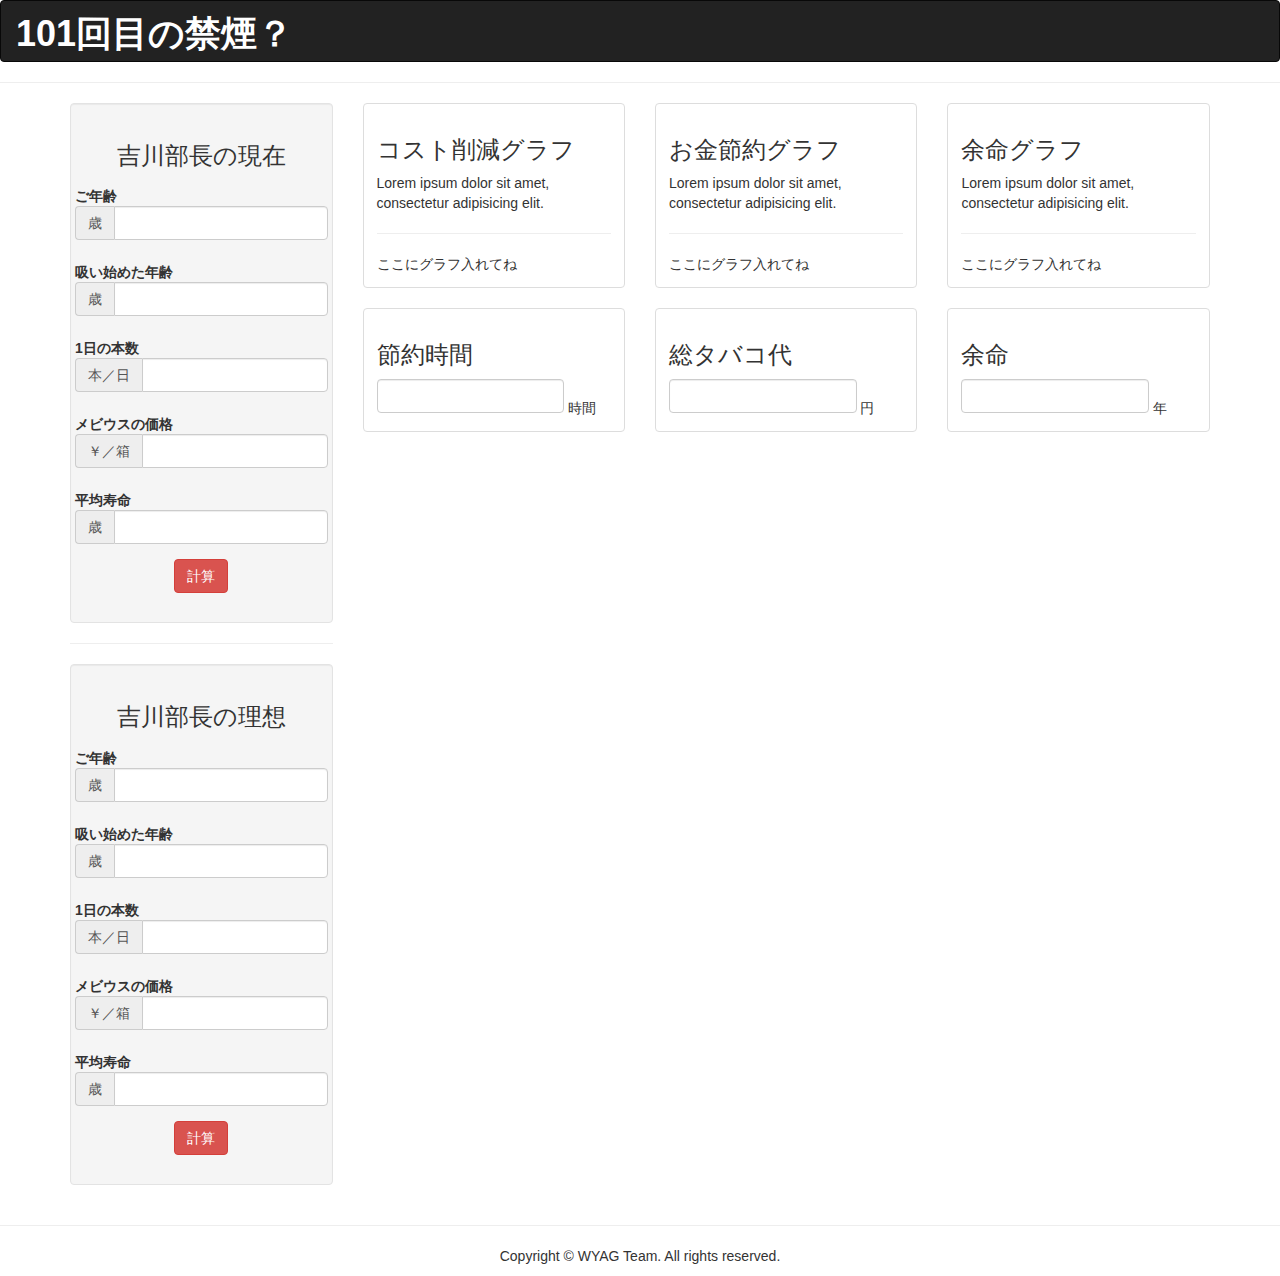
==== html/index.html @ 987441d5 "山口分追加" ====
<!DOCTYPE html>
<html lang="ja">
<head>
<meta charset="utf-8">
<meta http-equiv="X-UA-Compatible" content="IE=edge">
<meta name="viewport" content="width=device-width, initial-scale=1">
<!-- The above 3 meta tags *must* come first in the head; any other head content must come *after* these tags -->
<title>Bootstrap Real Estate Website Template</title>

<!-- Bootstrap -->
<link rel="stylesheet" href="css/bootstrap.css">
<link rel="stylesheet" href="css/custom.css">

<!-- HTML5 shim and Respond.js for IE8 support of HTML5 elements and media queries -->
<!-- WARNING: Respond.js doesn't work if you view the page via file:// -->
<!--[if lt IE 9]>
      <script src="https://oss.maxcdn.com/html5shiv/3.7.2/html5shiv.min.js"></script>
      <script src="https://oss.maxcdn.com/respond/1.4.2/respond.min.js"></script>
    <![endif]-->
</head>
<body>
<nav class="navbar navbar-inverse">
  <div class="container-fluid"> 
    <div class="navbar-header">
      <p class="navbar-brand">101回目の禁煙？</p> </div>
  </div>
</nav>
  
<hr>

      <!-- ここから左側 -->

<div class="container">
  <div class="row">
  
    <div class="col-lg-3 col-md-6 col-md-offset-3 col-lg-offset-0">
          <div class="well">
            <h3 class="text-center">吉川部長の現在</h3>
            <form class="form-horizontal">
              <div class="form-group">
                <label for="location1" class="control-label">ご年齢</label>
                <div class="input-group">
                  <div class="input-group-addon">歳</div>
                  <input type="text" class="form-control" id="pricefrom">
                </div>
              </div>
              <div class="form-group">
                <label for="type1" class="control-label">吸い始めた年齢</label>
                <div class="input-group">
                  <div class="input-group-addon">歳</div>
                  <input type="text" class="form-control" id="pricefrom">
                </div>
              </div>
              <div class="form-group">
                <label for="type1" class="control-label">1日の本数</label>
                <div class="input-group">
                  <div class="input-group-addon">本／日</div>
                  <input type="text" class="form-control" id="pricefrom">
                </div>
              </div>
              <div class="form-group">
                <label for="pricefrom" class="control-label">メビウスの価格</label>
                <div class="input-group">
                  <div class="input-group-addon">￥／箱</div>
                  <input type="text" class="form-control" id="pricefrom">
                </div>
              </div>
              <div class="form-group">
                <label for="priceto" class="control-label">平均寿命</label>
                <div class="input-group">
                  <div class="input-group-addon">歳</div>
                  <input type="text" class="form-control" id="priceto">
                </div>
              </div>
              <p class="text-center"><a href="#" class="btn btn-danger" role="button">計算</a></p>
            </form>
          </div>
          <hr>
          <div class="well">
            <h3 class="text-center">吉川部長の理想</h3>
            <form class="form-horizontal">
              <div class="form-group">
                <label for="location1" class="control-label">ご年齢</label>
                <div class="input-group">
                  <div class="input-group-addon">歳</div>
                  <input type="text" class="form-control" id="pricefrom">
                </div>
              </div>
              <div class="form-group">
                <label for="type1" class="control-label">吸い始めた年齢</label>
                <div class="input-group">
                  <div class="input-group-addon">歳</div>
                  <input type="text" class="form-control" id="pricefrom">
                </div>
              </div>
              <div class="form-group">
                <label for="type1" class="control-label">1日の本数</label>
                <div class="input-group">
                  <div class="input-group-addon">本／日</div>
                  <input type="text" class="form-control" id="pricefrom">
                </div>
              </div>
              <div class="form-group">
                <label for="pricefrom" class="control-label">メビウスの価格</label>
                <div class="input-group">
                  <div class="input-group-addon">￥／箱</div>
                  <input type="text" class="form-control" id="pricefrom">
                </div>
              </div>
              <div class="form-group">
                <label for="priceto" class="control-label">平均寿命</label>
                <div class="input-group">
                  <div class="input-group-addon">歳</div>
                  <input type="text" class="form-control" id="priceto">
                </div>
              </div>
              <p class="text-center"><a href="#" class="btn btn-danger" role="button">計算</a></p>
            </form>
          </div>
          
        </div><!--/.col-lg-3 col-md-6 col-md-offset-3 col-lg-offset-0-->
    
      <!-- ここから右側 -->
      
        <div class="col-lg-9 col-md-12">
          <div class="row">
            <div class="col-lg-4 col-md-4 col-sm-6 col-xs-6">
              <div class="thumbnail">
                <div class="caption">
                  <h3>コスト削減グラフ</h3>
                  <p>Lorem ipsum dolor sit amet, consectetur adipisicing elit.</p>
                  <hr>
                  <div>
                  ここにグラフ入れてね
                  </div>
                </div>
              </div>
            </div>
            <div class="col-lg-4 col-md-4 col-sm-6 col-xs-6">
              <div class="thumbnail">
                <div class="caption">
                  <h3>お金節約グラフ</h3>
                  <p>Lorem ipsum dolor sit amet, consectetur adipisicing elit.</p>
                  <hr>
                  <div>
                  ここにグラフ入れてね
                  </div>
                </div>
              </div>
            </div>
            <div class="col-lg-4 col-md-4 col-sm-6 hidden-sm hidden-xs">
              <div class="thumbnail">
                <div class="caption">
                  <h3>余命グラフ</h3>
                  <p>Lorem ipsum dolor sit amet, consectetur adipisicing elit.</p>
                  <hr>
                  <div>
                  ここにグラフ入れてね
                  </div>
                </div>
              </div>
            </div>
          </div>
          
          <div class="row">
            <div class="col-lg-4 col-md-4 col-sm-6 col-xs-6">
              <div class="thumbnail">
                <div class="caption">
                  <h3>節約時間</h3>
                  <div class="result-control"><!--ここに結果を表示--></div> <div style="display:inline-block;">時間</div>
                </div>
              </div>
            </div>
            <div class="col-lg-4 col-md-4 col-sm-6 col-xs-6">
              <div class="thumbnail">
                <div class="caption">
                  <h3>総タバコ代</h3>
                  <div class="result-control"><!--ここに結果を表示--></div> <div style="display:inline-block;">円</div>
                </div>
              </div>
            </div>
            <div class="col-lg-4 col-md-4 col-sm-6 hidden-sm hidden-xs">
              <div class="thumbnail">
                <div class="caption">
                  <h3>余命</h3>
                  <div class="result-control"><!--ここに結果を表示--></div> <div style="display:inline-block;">年</div>
                </div>
              </div>
            </div>
          </div>
          
        </div><!--/.col-lg-9 col-md-12-->
    
    
  </div><!--/.row-->
</div><!--/.container-->
<hr>

  <!--<div class="container">
    <div class="row">
      <div class="col-xs-12 col-sm-12 col-md-12 col-lg-12 hidden-xs">
        <div id="carousel-299058" class="carousel slide">
          <ol class="carousel-indicators">
            <li data-target="#carousel-299058" data-slide-to="0" class=""> </li>
            <li data-target="#carousel-299058" data-slide-to="1" class="active"> </li>
            <li data-target="#carousel-299058" data-slide-to="2" class=""> </li>
          </ol>
          <div class="carousel-inner">
            <div class="item"> <img class="img-responsive" src="img/1920x500.gif" alt="thumb">
              <div class="carousel-caption"> Carousel caption. Here goes slide description. Lorem ipsum dolor set amet. </div>
            </div>
            <div class="item active"> <img class="img-responsive" src="img/1920x500.gif" alt="thumb">
              <div class="carousel-caption"> Carousel caption 2. Here goes slide description. Lorem ipsum dolor set amet. </div>
            </div>
            <div class="item"> <img class="img-responsive" src="img/1920x500.gif" alt="thumb">
              <div class="carousel-caption"> Carousel caption 3. Here goes slide description. Lorem ipsum dolor set amet. </div>
            </div>
          </div>
          <a class="left carousel-control" href="#carousel-299058" data-slide="prev"><span class="icon-prev"></span></a> <a class="right carousel-control" href="#carousel-299058" data-slide="next"><span class="icon-next"></span></a></div>
      </div>
    </div>
    <hr>
  </div>--><!--/.container-->


    <footer class="text-center">
      <div class="container">
        <div class="row">
          <div class="col-xs-12">
            <p>Copyright © WYAG Team. All rights reserved.</p>
          </div>
        </div>
      </div>
    </footer>
<!-- jQuery (necessary for Bootstrap's JavaScript plugins) --> 
<script src="js/jquery-1.11.2.min.js"></script> 
<!-- Include all compiled plugins (below), or include individual files as needed --> 
<script src="js/bootstrap.min.js"></script>
</body>
</html>
---- html/css/custom.css ----
@charset "utf-8";
/* CSS Document */

.result-control {
  display: inline-block;
  width: 80%;
  height: 34px;
  padding: 6px 12px;
  font-size: 14px;
  line-height: 1.42857143;
  color: #555;
  background-color: #fff;
  background-image: none;
  border: 1px solid #ccc;
  border-radius: 4px;
  -webkit-box-shadow: inset 0 1px 1px rgba(0, 0, 0, .075);
          box-shadow: inset 0 1px 1px rgba(0, 0, 0, .075);
  -webkit-transition: border-color ease-in-out .15s, -webkit-box-shadow ease-in-out .15s;
       -o-transition: border-color ease-in-out .15s, box-shadow ease-in-out .15s;
          transition: border-color ease-in-out .15s, box-shadow ease-in-out .15s;
}

.navbar-brand {
	font-size:36px;
	font-weight:bold;
	color:#fff !important;
	line-height:1;
}
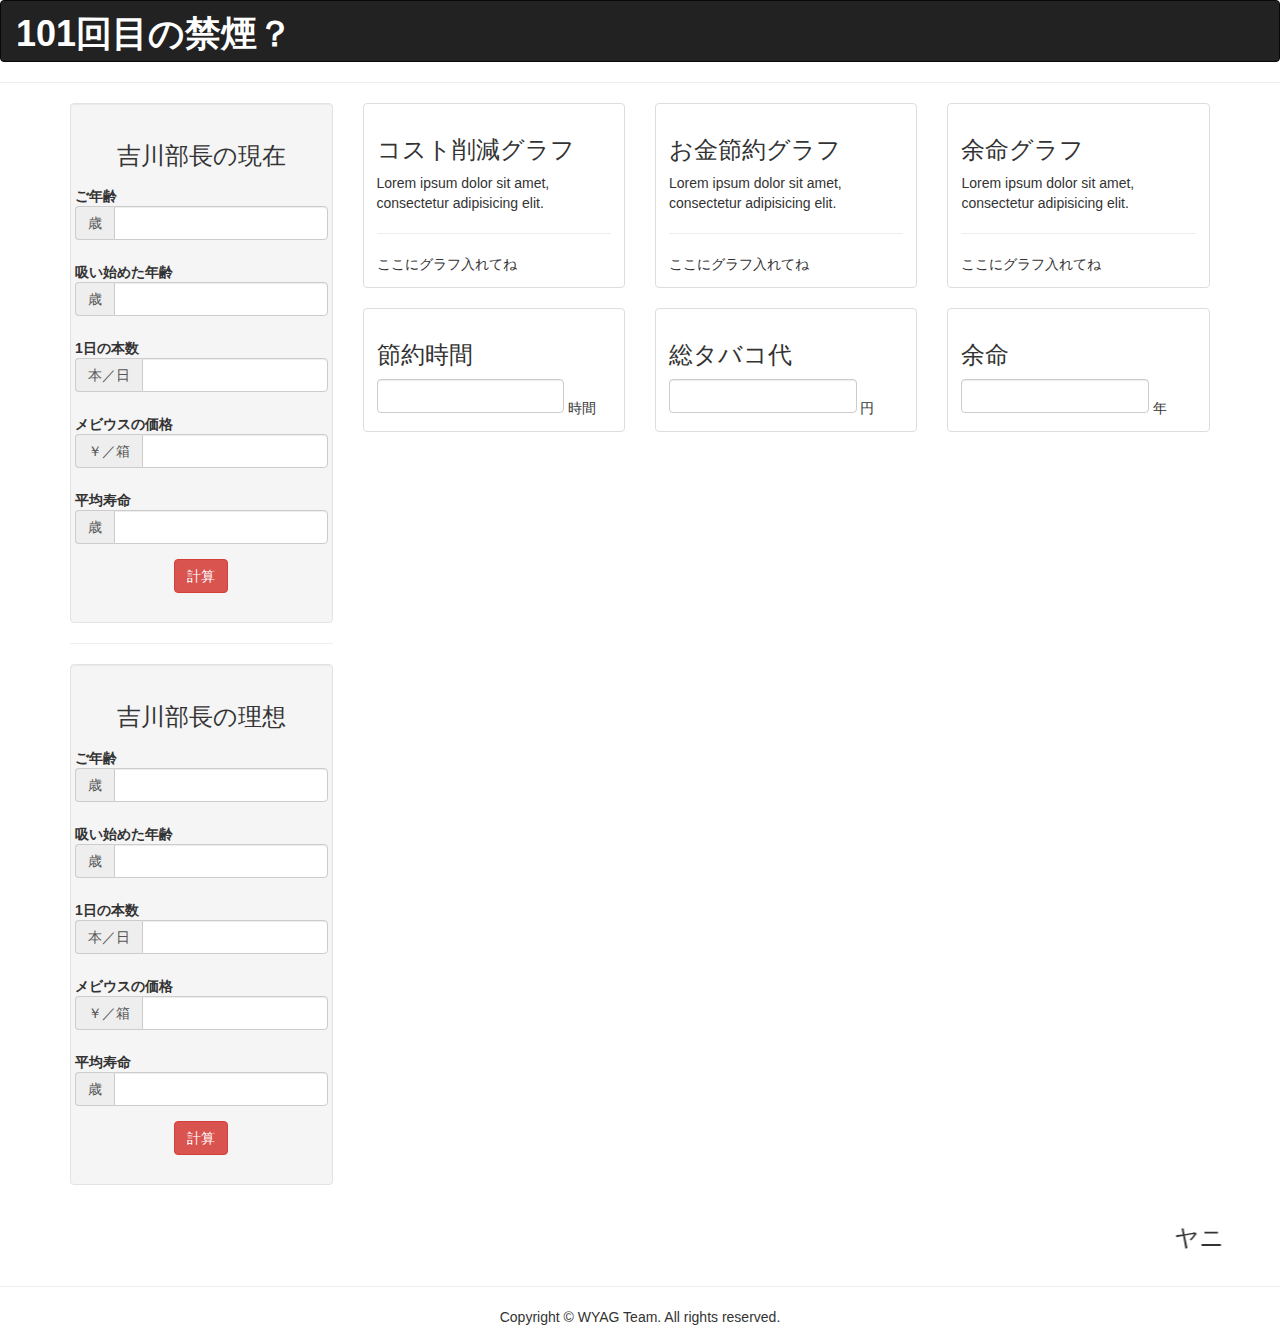
==== commit f82d951f: "ページの下に悪口を付け足しました" ====
--- a/html/index.html
+++ b/html/index.html
@@ -191,6 +191,18 @@
           
         </div><!--/.col-lg-9 col-md-12-->
     
+	<marquee direction="left"><h3>ヤニカスは口臭えんだよ
+	　　　　　黄ばんだ歯見せんな気持ち悪ぃ
+	　　　　　喫煙者の民度の低さは異常 
+	　　　　　喫煙者は体臭がきつい
+	　　　　　早く1箱1000円超えないかなー
+	　　　　　喫煙者の赤ちゃんは気の毒
+	　　　　　全身や持ち物からタバコの臭いがして吐きそうになる
+	　　　　　とにかく匂いがキツい
+	　　　　　タバコを吸う人はマザコンか甘えん坊
+	　　　　　大抵かっこつけでしょ。吸ってる姿みっともないけど(笑)
+	　　　　　喫煙は自由だし、ご希望通り死に急いで下さい♡って感じ</h3></marquee>
+
     
   </div><!--/.row-->
 </div><!--/.container-->
@@ -222,7 +234,6 @@
     <hr>
   </div>--><!--/.container-->
 
-
     <footer class="text-center">
       <div class="container">
         <div class="row">
@@ -236,5 +247,6 @@
 <script src="js/jquery-1.11.2.min.js"></script> 
 <!-- Include all compiled plugins (below), or include individual files as needed --> 
 <script src="js/bootstrap.min.js"></script>
+
 </body>
 </html>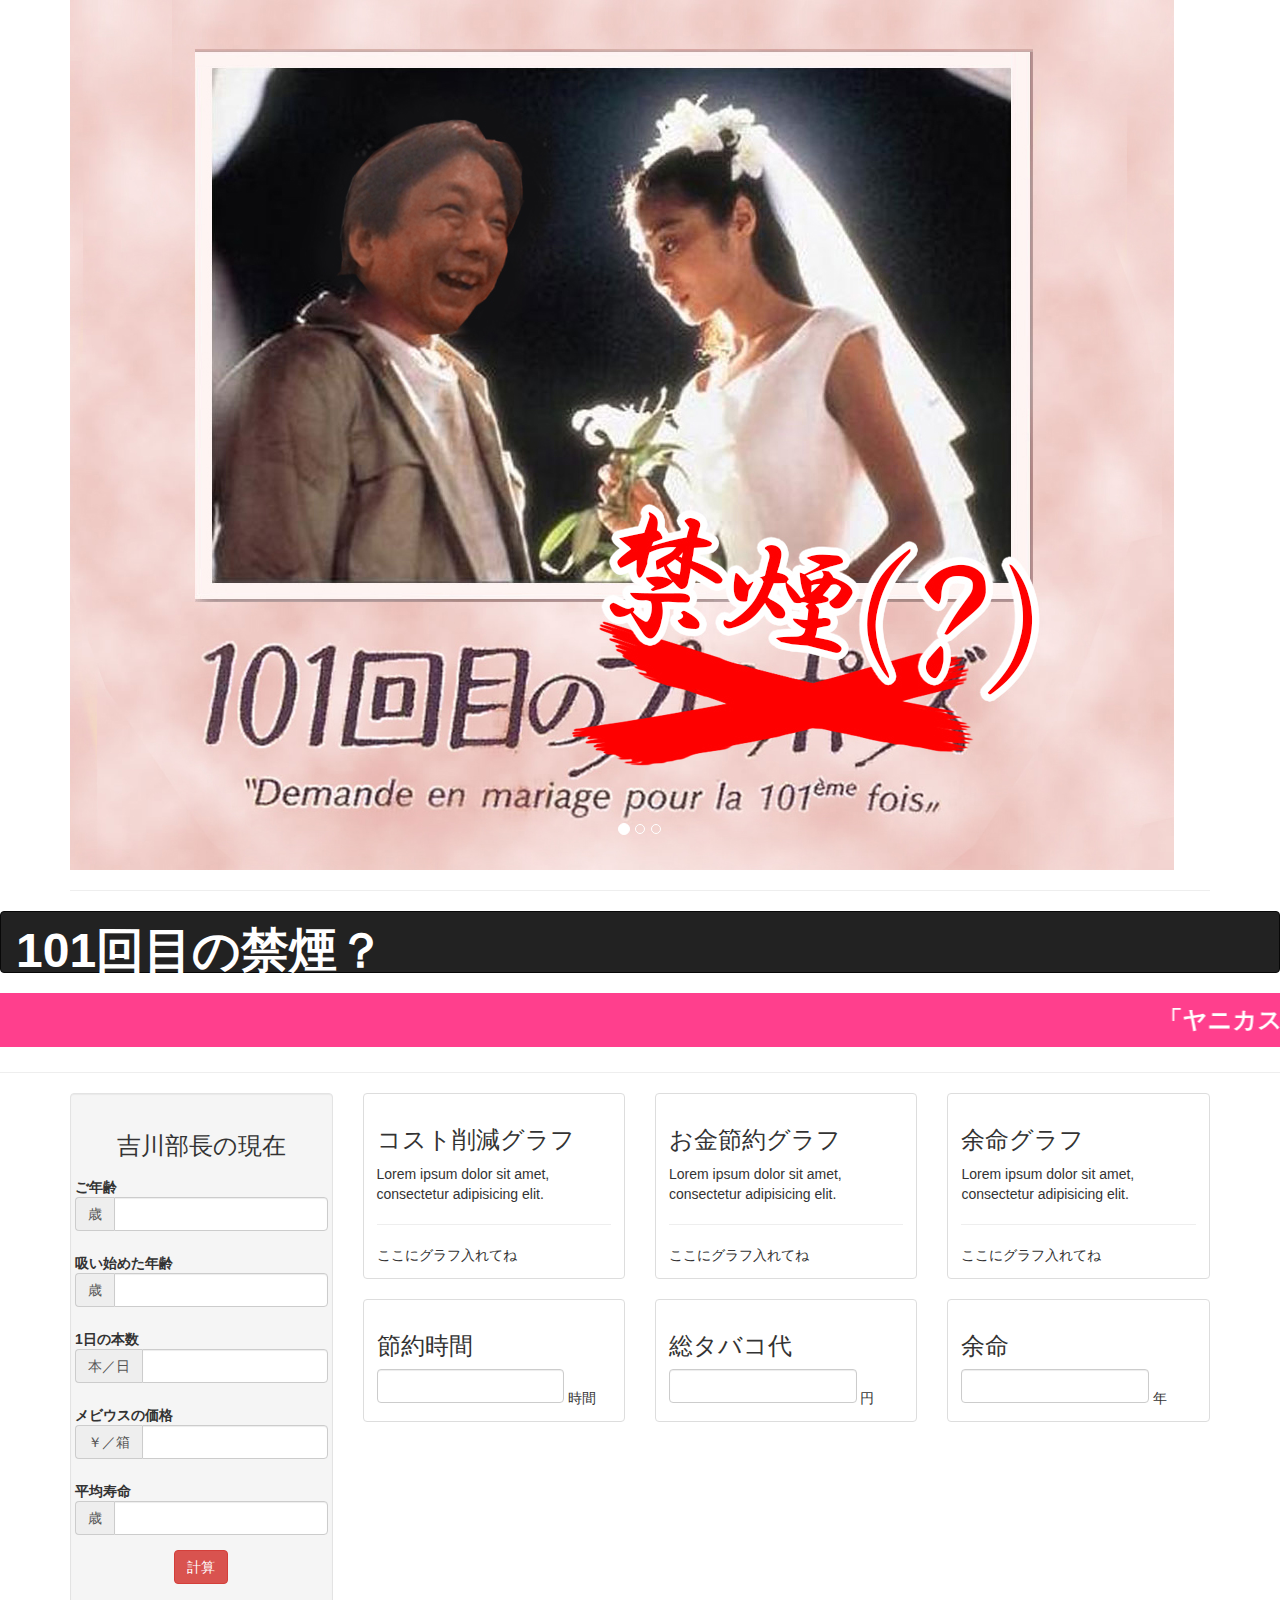
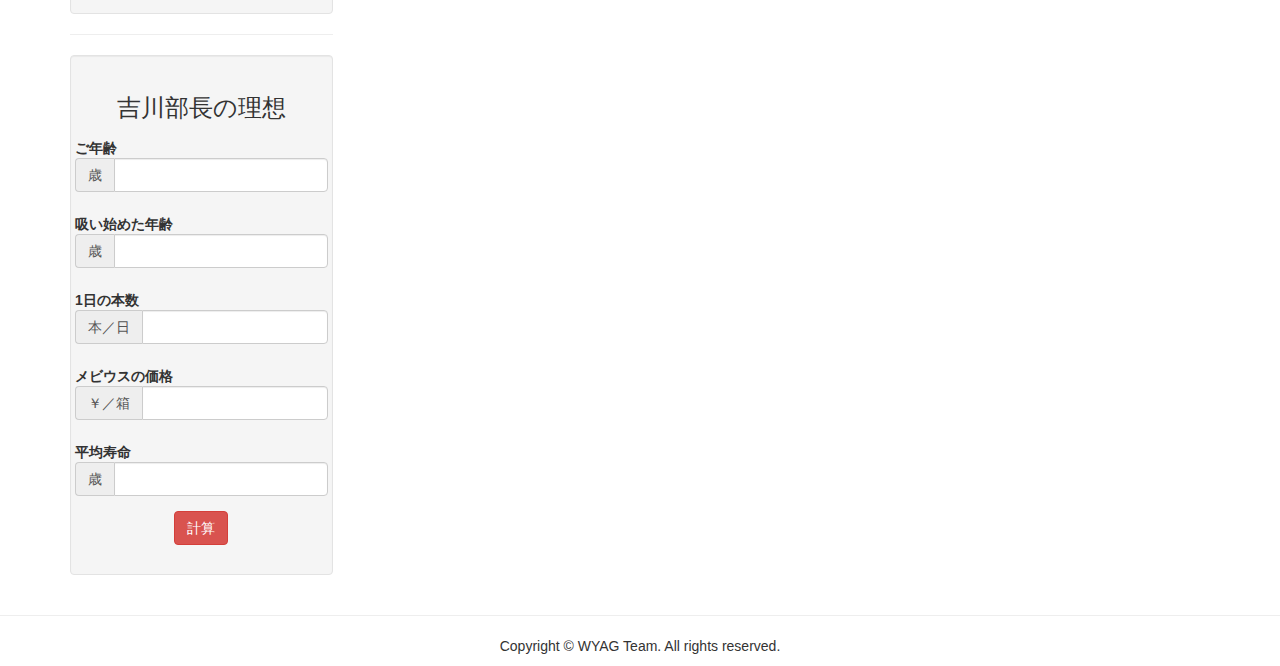
==== commit f3a069da: "山口コミット" ====
--- a/html/index.html
+++ b/html/index.html
@@ -10,7 +10,6 @@
 <!-- Bootstrap -->
 <link rel="stylesheet" href="css/bootstrap.css">
 <link rel="stylesheet" href="css/custom.css">
-
 <!-- HTML5 shim and Respond.js for IE8 support of HTML5 elements and media queries -->
 <!-- WARNING: Respond.js doesn't work if you view the page via file:// -->
 <!--[if lt IE 9]>
@@ -19,14 +18,55 @@
     <![endif]-->
 </head>
 <body>
-<nav class="navbar navbar-inverse">
-  <div class="container-fluid"> 
+
+  <div class="container">
+    <div class="row">
+      <div class="col-xs-12 col-sm-12 col-md-12 col-lg-12">
+        <div id="carousel-299058" class="carousel slide">
+          <ol class="carousel-indicators">
+            <li data-target="#carousel-299058" data-slide-to="0" class="active"> </li>
+            <li data-target="#carousel-299058" data-slide-to="1" class=""> </li>
+            <li data-target="#carousel-299058" data-slide-to="2" class=""> </li>
+          </ol>
+          <a href="#next"><div class="carousel-inner">
+            <div class="item"> <img class="img-responsive" src="img/101_brython.jpg" alt="">
+              <div class="carousel-caption">  </div>
+            </div>
+            <div class="item active"> <img class="img-responsive" src="img/101_brython.jpg" alt="thumb">
+              <div class="carousel-caption"> </div>
+            </div>
+            <div class="item"> <img class="img-responsive" src="img/101_brython.jpg" alt="thumb">
+              <div class="carousel-caption"> </div>
+            </div>
+          </div></a>
+          <!--<a class="left carousel-control" href="#carousel-299058" data-slide="prev"><span class="icon-prev"></span></a> <a class="right carousel-control" href="#carousel-299058" data-slide="next"><span class="icon-next"></span></a>--></div>
+      </div>
+    </div>
+    <hr>
+  </div><!--/.container-->
+
+<nav class="navbar navbar-inverse" id="next">
+  <div class="container-fluid" style="text-align:center;"> 
     <div class="navbar-header">
       <p class="navbar-brand">101回目の禁煙？</p> </div>
   </div>
 </nav>
+
+	<marquee direction="left" style="font-weight:bold; font-size:24px; background:#FF3F8D; color:#FFF; padding:10px 0;" scrollamount="18">
+　　「ヤニカスは口臭えんだよ（20代 サービス業）」
+　　「黄ばんだ歯見せんな気持ち悪ぃ（20代 OL）」
+　　「喫煙者の民度の低さは異常（20代 学生）」
+　　「喫煙者は体臭がきつい（30代 看護師）」
+　　「早く1箱1000円超えないかなー（20代 OL）」
+　　「喫煙者の赤ちゃんは気の毒（20代 販売職）」
+　　「全身や持ち物からタバコの臭いがして吐きそうになる（10代 フリーター）」
+　　「とにかく匂いがキツい（30代 事務職）」
+　　「タバコを吸う人はマザコンか甘えん坊（20代 技術職）」
+　　「大抵かっこつけでしょ。吸ってる姿みっともないけど(笑)（30代 主婦）」
+　　「喫煙は自由だし、ご希望通り死に急いで下さい♡って感じ（10代 学生）」</marquee>
   
 <hr>
+
 
       <!-- ここから左側 -->
 
@@ -191,48 +231,12 @@
           
         </div><!--/.col-lg-9 col-md-12-->
     
-	<marquee direction="left"><h3>ヤニカスは口臭えんだよ
-	　　　　　黄ばんだ歯見せんな気持ち悪ぃ
-	　　　　　喫煙者の民度の低さは異常 
-	　　　　　喫煙者は体臭がきつい
-	　　　　　早く1箱1000円超えないかなー
-	　　　　　喫煙者の赤ちゃんは気の毒
-	　　　　　全身や持ち物からタバコの臭いがして吐きそうになる
-	　　　　　とにかく匂いがキツい
-	　　　　　タバコを吸う人はマザコンか甘えん坊
-	　　　　　大抵かっこつけでしょ。吸ってる姿みっともないけど(笑)
-	　　　　　喫煙は自由だし、ご希望通り死に急いで下さい♡って感じ</h3></marquee>
 
     
   </div><!--/.row-->
 </div><!--/.container-->
 <hr>
 
-  <!--<div class="container">
-    <div class="row">
-      <div class="col-xs-12 col-sm-12 col-md-12 col-lg-12 hidden-xs">
-        <div id="carousel-299058" class="carousel slide">
-          <ol class="carousel-indicators">
-            <li data-target="#carousel-299058" data-slide-to="0" class=""> </li>
-            <li data-target="#carousel-299058" data-slide-to="1" class="active"> </li>
-            <li data-target="#carousel-299058" data-slide-to="2" class=""> </li>
-          </ol>
-          <div class="carousel-inner">
-            <div class="item"> <img class="img-responsive" src="img/1920x500.gif" alt="thumb">
-              <div class="carousel-caption"> Carousel caption. Here goes slide description. Lorem ipsum dolor set amet. </div>
-            </div>
-            <div class="item active"> <img class="img-responsive" src="img/1920x500.gif" alt="thumb">
-              <div class="carousel-caption"> Carousel caption 2. Here goes slide description. Lorem ipsum dolor set amet. </div>
-            </div>
-            <div class="item"> <img class="img-responsive" src="img/1920x500.gif" alt="thumb">
-              <div class="carousel-caption"> Carousel caption 3. Here goes slide description. Lorem ipsum dolor set amet. </div>
-            </div>
-          </div>
-          <a class="left carousel-control" href="#carousel-299058" data-slide="prev"><span class="icon-prev"></span></a> <a class="right carousel-control" href="#carousel-299058" data-slide="next"><span class="icon-next"></span></a></div>
-      </div>
-    </div>
-    <hr>
-  </div>--><!--/.container-->
 
     <footer class="text-center">
       <div class="container">
@@ -247,6 +251,24 @@
 <script src="js/jquery-1.11.2.min.js"></script> 
 <!-- Include all compiled plugins (below), or include individual files as needed --> 
 <script src="js/bootstrap.min.js"></script>
-
+<script>
+$(function(){
+	$(window).scroll(function(){if($(this).scrollTop()!=0){$('#pagetop').fadeIn();}else{$('#pagetop').fadeOut();}})
+   // #縺ｧ蟋九∪繧九い繝ｳ繧ｫ繝ｼ繧偵け繝ｪ繝�け縺励◆蝣ｴ蜷医↓蜃ｦ逅�
+   $('a[href^=#]').not('.not_scroll').click(function() {
+      // 繧ｹ繧ｯ繝ｭ繝ｼ繝ｫ縺ｮ騾溷ｺｦ
+      var speed = 1000;// 繝溘Μ遘�
+      // 繧｢繝ｳ繧ｫ繝ｼ縺ｮ蛟､蜿門ｾ�
+      var href= $(this).attr("href");
+      // 遘ｻ蜍募�繧貞叙蠕�
+      var target = $(href == "#" || href == "" ? 'html' : href);
+      // 遘ｻ蜍募�繧呈焚蛟､縺ｧ蜿門ｾ�
+      var position = target.offset().top;
+      // 繧ｹ繝�繝ｼ繧ｹ繧ｹ繧ｯ繝ｭ繝ｼ繝ｫ
+      $('body,html').animate({scrollTop:position}, speed, 'swing');
+      return false;
+   });
+});
+</script>
 </body>
 </html>--- a/html/css/custom.css
+++ b/html/css/custom.css
@@ -21,7 +21,7 @@
 }
 
 .navbar-brand {
-	font-size:36px;
+	font-size:48px;
 	font-weight:bold;
 	color:#fff !important;
 	line-height:1;
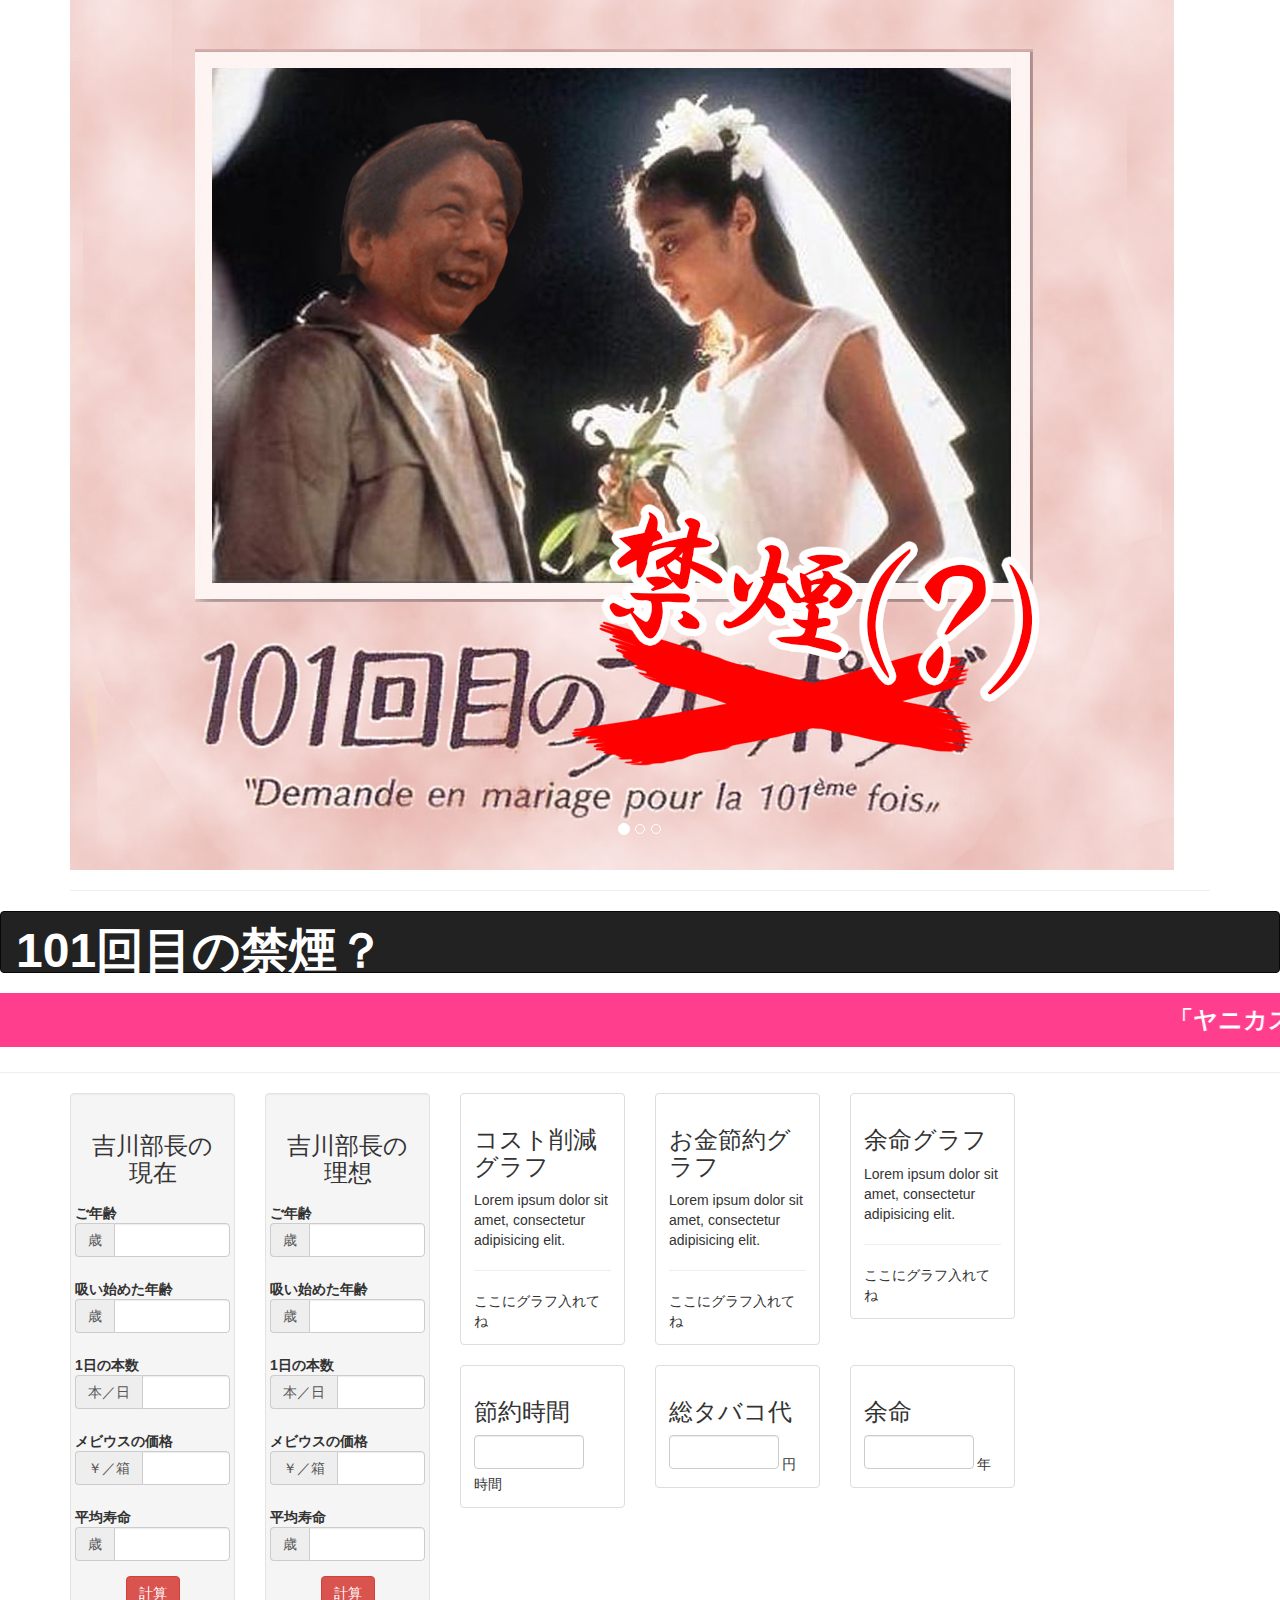
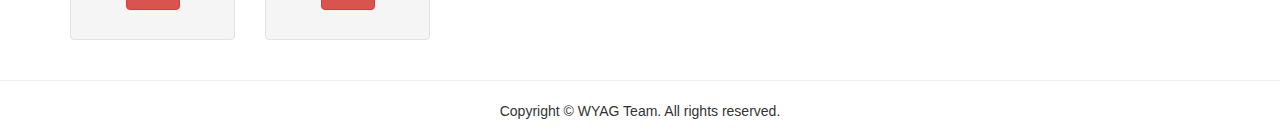
==== commit 1858d3e7: "local modified" ====
--- a/html/index.html
+++ b/html/index.html
@@ -73,7 +73,7 @@
 <div class="container">
   <div class="row">
   
-    <div class="col-lg-3 col-md-6 col-md-offset-3 col-lg-offset-0">
+    <div class="col-lg-2 col-md-6 col-md-offset-3 col-lg-offset-0">
           <div class="well">
             <h3 class="text-center">吉川部長の現在</h3>
             <form class="form-horizontal">
@@ -115,7 +115,10 @@
               <p class="text-center"><a href="#" class="btn btn-danger" role="button">計算</a></p>
             </form>
           </div>
-          <hr>
+          
+    </div><!--/.col-lg-3 col-md-6 col-md-offset-3 col-lg-offset-0-->
+        
+    <div class="col-lg-2 col-md-6 col-md-offset-3 col-lg-offset-0">
           <div class="well">
             <h3 class="text-center">吉川部長の理想</h3>
             <form class="form-horizontal">
@@ -162,7 +165,7 @@
     
       <!-- ここから右側 -->
       
-        <div class="col-lg-9 col-md-12">
+        <div class="col-lg-6 col-md-12">
           <div class="row">
             <div class="col-lg-4 col-md-4 col-sm-6 col-xs-6">
               <div class="thumbnail">
--- a/html/css/custom.css
+++ b/html/css/custom.css
@@ -25,4 +25,10 @@
 	font-weight:bold;
 	color:#fff !important;
 	line-height:1;
-}+}
+
+@media (min-width: 1300px) {
+  .container {
+    width: 1300px;
+  }
+}
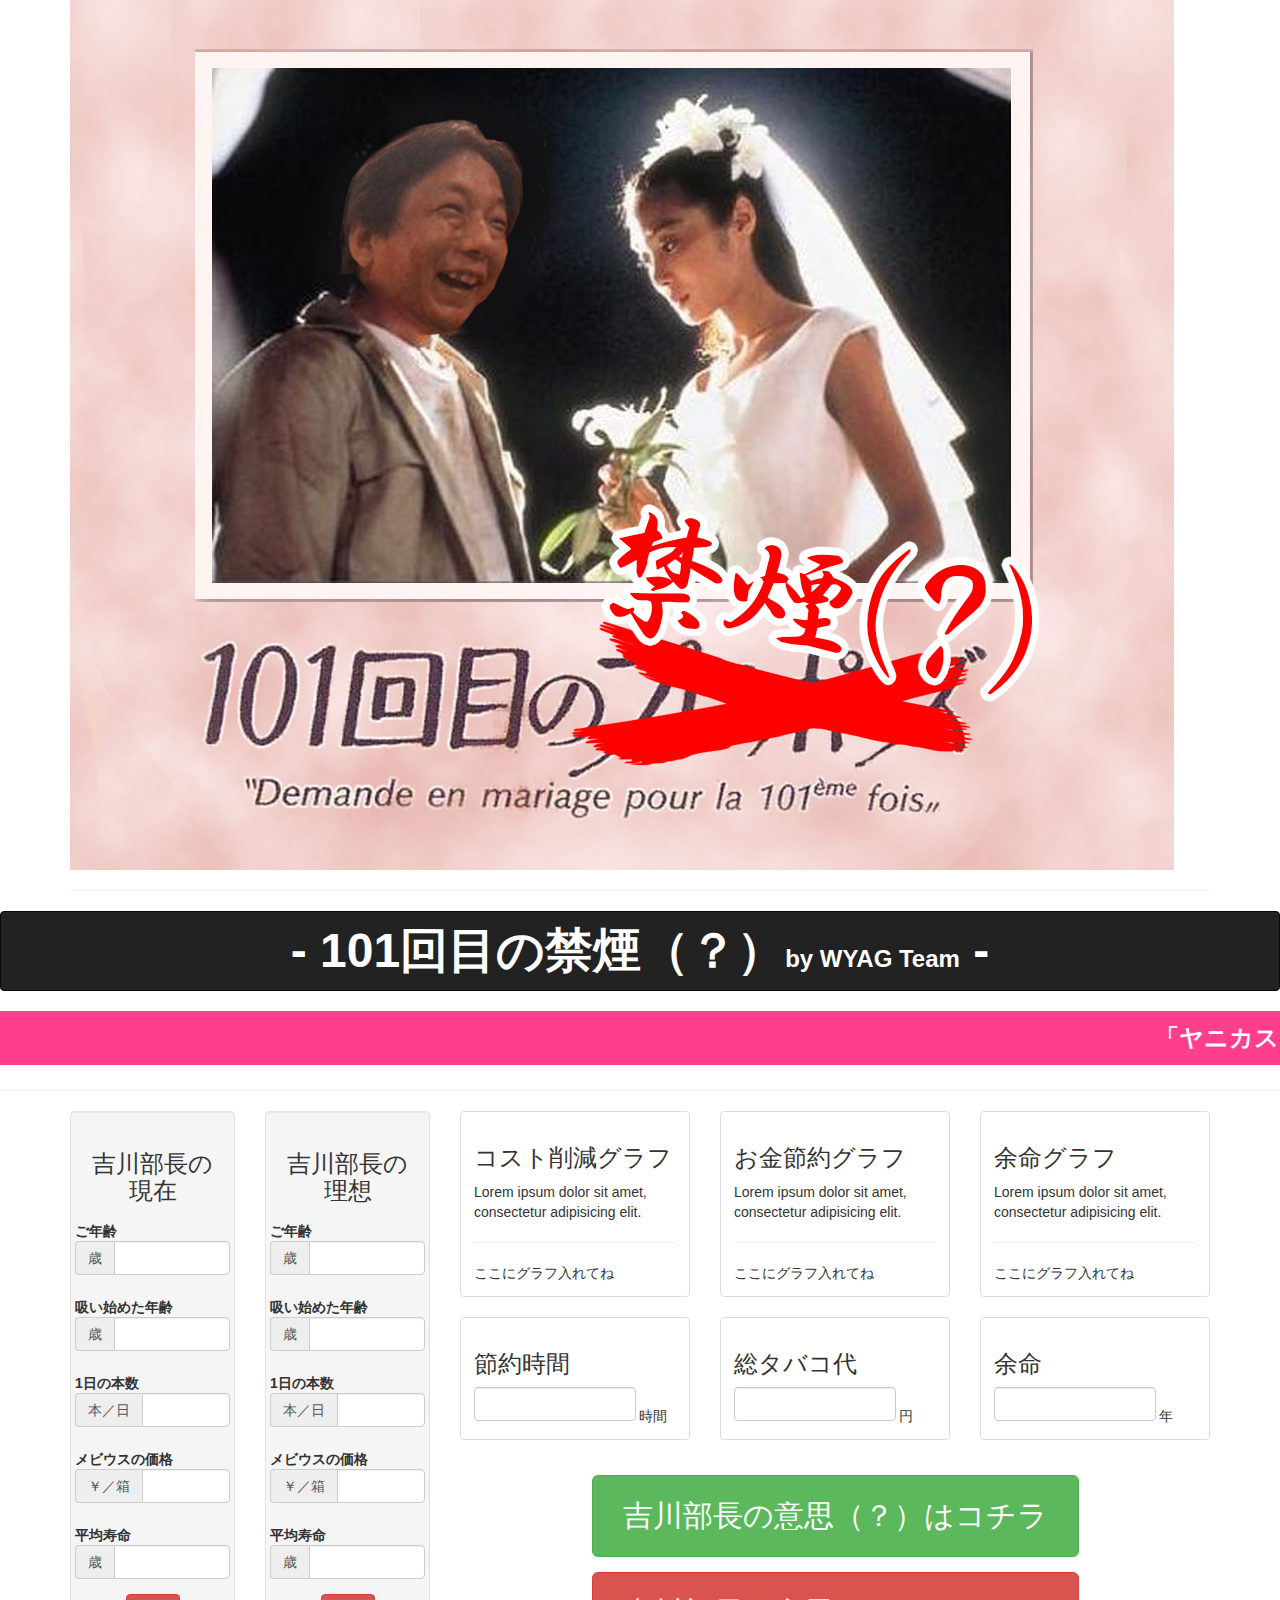
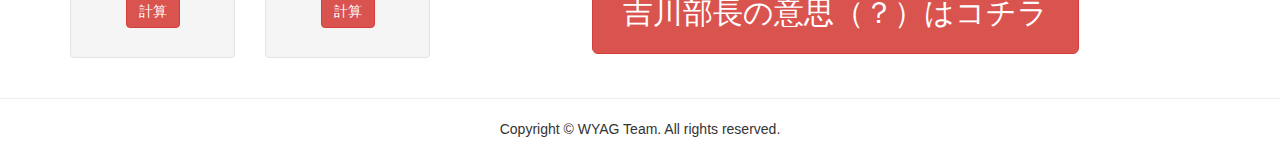
==== commit 149ec9c1: "山口追加コミット" ====
--- a/html/index.html
+++ b/html/index.html
@@ -5,7 +5,7 @@
 <meta http-equiv="X-UA-Compatible" content="IE=edge">
 <meta name="viewport" content="width=device-width, initial-scale=1">
 <!-- The above 3 meta tags *must* come first in the head; any other head content must come *after* these tags -->
-<title>Bootstrap Real Estate Website Template</title>
+<title>101回目の禁煙（？） by WYAG Team</title>
 
 <!-- Bootstrap -->
 <link rel="stylesheet" href="css/bootstrap.css">
@@ -22,12 +22,7 @@
   <div class="container">
     <div class="row">
       <div class="col-xs-12 col-sm-12 col-md-12 col-lg-12">
-        <div id="carousel-299058" class="carousel slide">
-          <ol class="carousel-indicators">
-            <li data-target="#carousel-299058" data-slide-to="0" class="active"> </li>
-            <li data-target="#carousel-299058" data-slide-to="1" class=""> </li>
-            <li data-target="#carousel-299058" data-slide-to="2" class=""> </li>
-          </ol>
+        <div id="carousel-299058" class="slide">
           <a href="#next"><div class="carousel-inner">
             <div class="item"> <img class="img-responsive" src="img/101_brython.jpg" alt="">
               <div class="carousel-caption">  </div>
@@ -39,7 +34,7 @@
               <div class="carousel-caption"> </div>
             </div>
           </div></a>
-          <!--<a class="left carousel-control" href="#carousel-299058" data-slide="prev"><span class="icon-prev"></span></a> <a class="right carousel-control" href="#carousel-299058" data-slide="next"><span class="icon-next"></span></a>--></div>
+        </div>
       </div>
     </div>
     <hr>
@@ -47,8 +42,7 @@
 
 <nav class="navbar navbar-inverse" id="next">
   <div class="container-fluid" style="text-align:center;"> 
-    <div class="navbar-header">
-      <p class="navbar-brand">101回目の禁煙？</p> </div>
+    - 101回目の禁煙（？）<span>by WYAG Team</span> -
   </div>
 </nav>
 
@@ -73,7 +67,7 @@
 <div class="container">
   <div class="row">
   
-    <div class="col-lg-2 col-md-6 col-md-offset-3 col-lg-offset-0">
+    <div class="col-lg-2 col-md-6 col-sm-6">
           <div class="well">
             <h3 class="text-center">吉川部長の現在</h3>
             <form class="form-horizontal">
@@ -118,7 +112,7 @@
           
     </div><!--/.col-lg-3 col-md-6 col-md-offset-3 col-lg-offset-0-->
         
-    <div class="col-lg-2 col-md-6 col-md-offset-3 col-lg-offset-0">
+    <div class="col-lg-2 col-md-6 col-sm-6">
           <div class="well">
             <h3 class="text-center">吉川部長の理想</h3>
             <form class="form-horizontal">
@@ -165,9 +159,9 @@
     
       <!-- ここから右側 -->
       
-        <div class="col-lg-6 col-md-12">
+        <div class="col-lg-8 col-md-12">
           <div class="row">
-            <div class="col-lg-4 col-md-4 col-sm-6 col-xs-6">
+            <div class="col-lg-4 col-md-4 col-sm-4 col-xs-4">
               <div class="thumbnail">
                 <div class="caption">
                   <h3>コスト削減グラフ</h3>
@@ -179,7 +173,7 @@
                 </div>
               </div>
             </div>
-            <div class="col-lg-4 col-md-4 col-sm-6 col-xs-6">
+            <div class="col-lg-4 col-md-4 col-sm-4 col-xs-4">
               <div class="thumbnail">
                 <div class="caption">
                   <h3>お金節約グラフ</h3>
@@ -191,7 +185,7 @@
                 </div>
               </div>
             </div>
-            <div class="col-lg-4 col-md-4 col-sm-6 hidden-sm hidden-xs">
+            <div class="col-lg-4 col-md-4 col-sm-4 col-xs-4">
               <div class="thumbnail">
                 <div class="caption">
                   <h3>余命グラフ</h3>
@@ -206,7 +200,7 @@
           </div>
           
           <div class="row">
-            <div class="col-lg-4 col-md-4 col-sm-6 col-xs-6">
+            <div class="col-lg-4 col-md-4 col-sm-4 col-xs-4">
               <div class="thumbnail">
                 <div class="caption">
                   <h3>節約時間</h3>
@@ -214,7 +208,7 @@
                 </div>
               </div>
             </div>
-            <div class="col-lg-4 col-md-4 col-sm-6 col-xs-6">
+            <div class="col-lg-4 col-md-4 col-sm-4 col-xs-4">
               <div class="thumbnail">
                 <div class="caption">
                   <h3>総タバコ代</h3>
@@ -222,7 +216,7 @@
                 </div>
               </div>
             </div>
-            <div class="col-lg-4 col-md-4 col-sm-6 hidden-sm hidden-xs">
+            <div class="col-lg-4 col-md-4 col-sm-4 col-xs-4">
               <div class="thumbnail">
                 <div class="caption">
                   <h3>余命</h3>
@@ -231,6 +225,9 @@
               </div>
             </div>
           </div>
+          
+          <p style="text-align: center; margin-top:15px;"><a href="result_02.html" class="btn btn-success btn-lg">吉川部長の意思（？）はコチラ</a></p>
+          <p style="text-align: center; margin-top:15px;"><a href="result_01.html" class="btn btn-danger btn-lg">吉川部長の意思（？）はコチラ</a></p>
           
         </div><!--/.col-lg-9 col-md-12-->
     
--- a/html/css/custom.css
+++ b/html/css/custom.css
@@ -20,15 +20,27 @@
           transition: border-color ease-in-out .15s, box-shadow ease-in-out .15s;
 }
 
-.navbar-brand {
+.container-fluid {
 	font-size:48px;
 	font-weight:bold;
 	color:#fff !important;
 	line-height:1;
+	padding:15px 0;
 }
+
+.container-fluid span {
+	font-size:24px;
+}
+
 
 @media (min-width: 1300px) {
   .container {
     width: 1300px;
   }
 }
+
+.btn-lg {
+	font-size:30px;
+	padding:20px;
+	padding:20px 30px;
+}
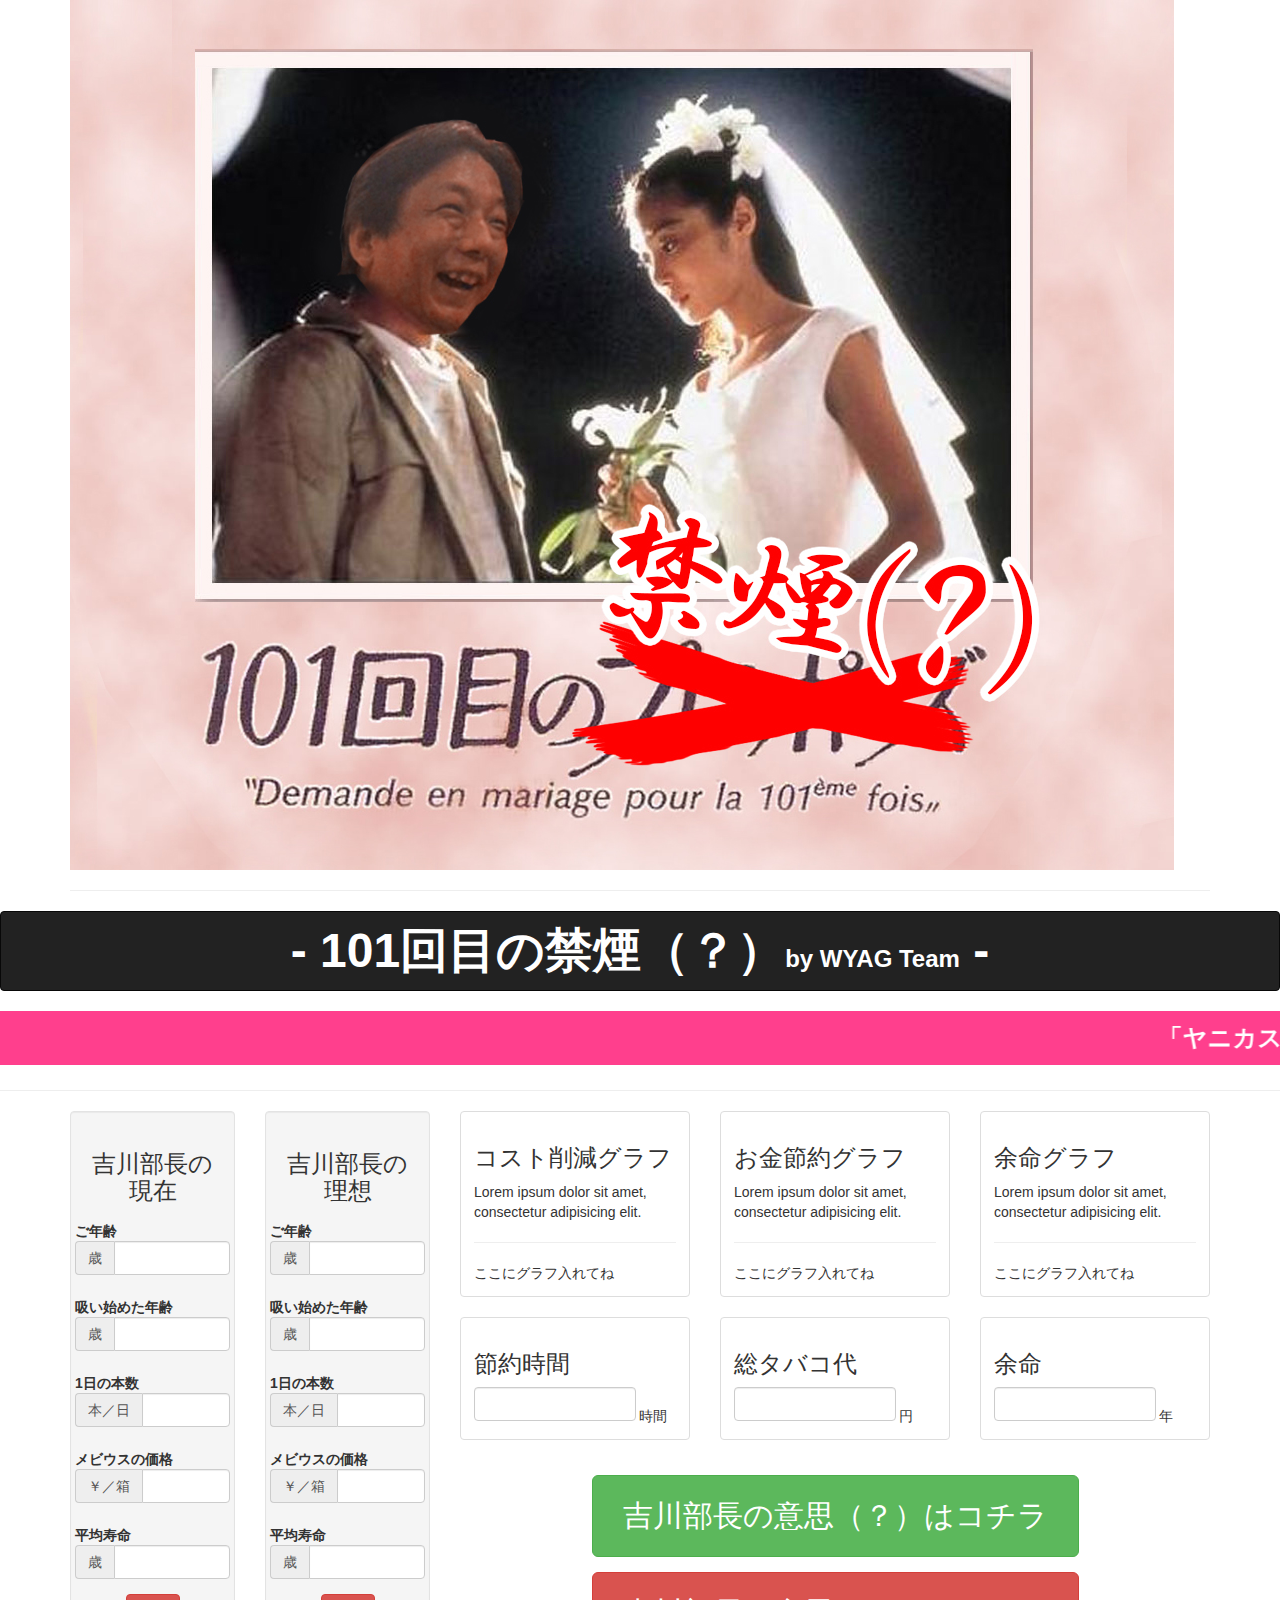
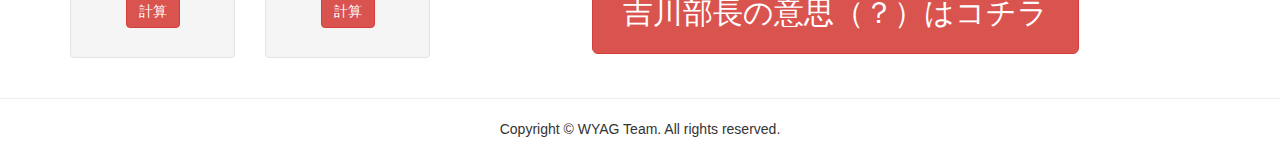
==== commit 13a2b37f: "山口さらにコミット" ====
--- a/html/index.html
+++ b/html/index.html
@@ -226,8 +226,8 @@
             </div>
           </div>
           
-          <p style="text-align: center; margin-top:15px;"><a href="result_02.html" class="btn btn-success btn-lg">吉川部長の意思（？）はコチラ</a></p>
-          <p style="text-align: center; margin-top:15px;"><a href="result_01.html" class="btn btn-danger btn-lg">吉川部長の意思（？）はコチラ</a></p>
+          <p style="text-align: center; margin-top:15px;"><a href="result_01.html" class="btn btn-success btn-lg">吉川部長の意思（？）はコチラ</a></p>
+          <p style="text-align: center; margin-top:15px;"><a href="result_02.html" class="btn btn-danger btn-lg">吉川部長の意思（？）はコチラ</a></p>
           
         </div><!--/.col-lg-9 col-md-12-->
     
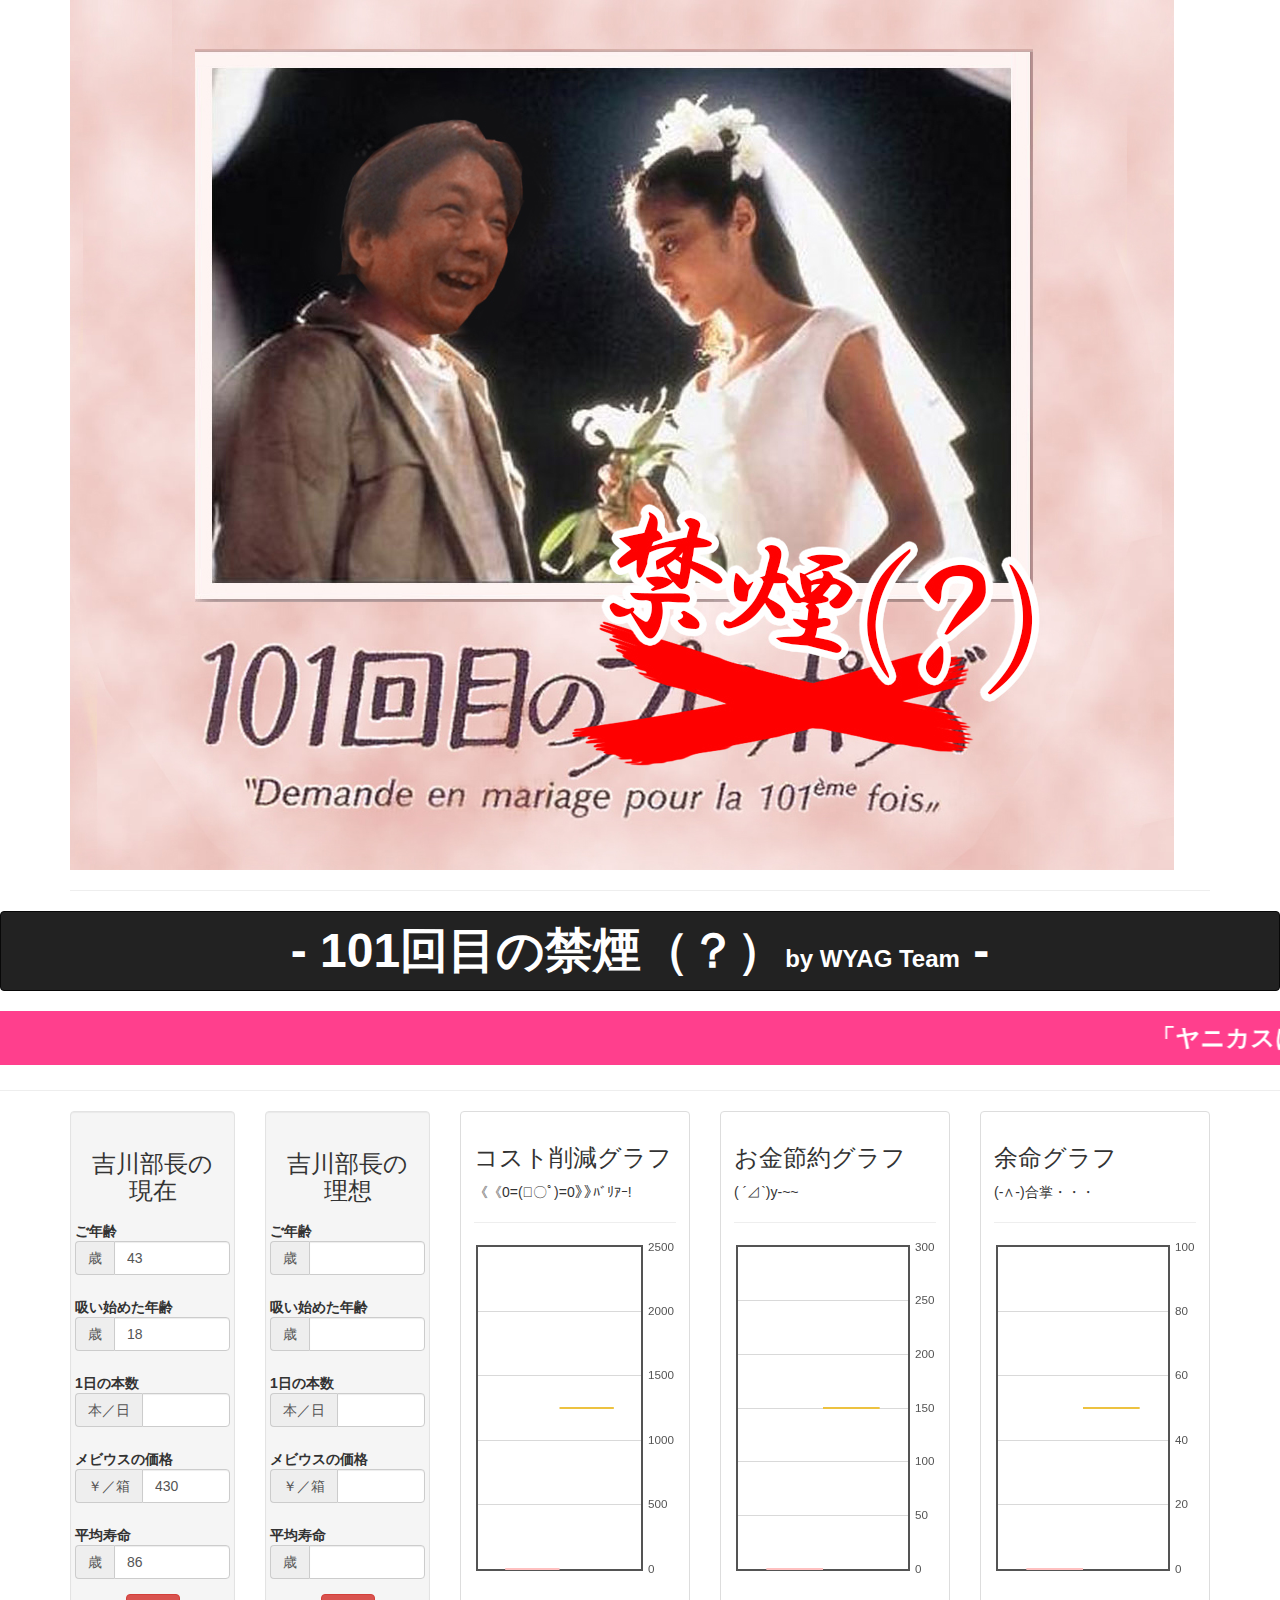
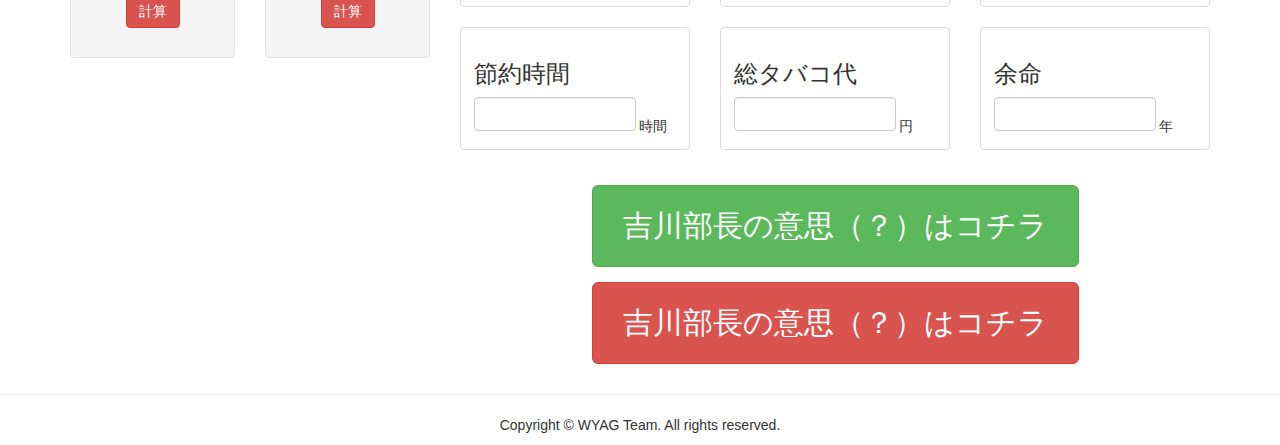
==== commit ca2ab486: "発表後の全コミット" ====
--- a/html/index.html
+++ b/html/index.html
@@ -1,15 +1,16 @@
-<!DOCTYPE html>
+﻿<!DOCTYPE html>
 <html lang="ja">
 <head>
 <meta charset="utf-8">
 <meta http-equiv="X-UA-Compatible" content="IE=edge">
 <meta name="viewport" content="width=device-width, initial-scale=1">
 <!-- The above 3 meta tags *must* come first in the head; any other head content must come *after* these tags -->
-<title>101回目の禁煙（？） by WYAG Team</title>
+<title>Bootstrap Real Estate Website Template</title>
 
 <!-- Bootstrap -->
 <link rel="stylesheet" href="css/bootstrap.css">
 <link rel="stylesheet" href="css/custom.css">
+
 <!-- HTML5 shim and Respond.js for IE8 support of HTML5 elements and media queries -->
 <!-- WARNING: Respond.js doesn't work if you view the page via file:// -->
 <!--[if lt IE 9]>
@@ -18,7 +19,6 @@
     <![endif]-->
 </head>
 <body>
-
   <div class="container">
     <div class="row">
       <div class="col-xs-12 col-sm-12 col-md-12 col-lg-12">
@@ -61,7 +61,6 @@
   
 <hr>
 
-
       <!-- ここから左側 -->
 
 <div class="container">
@@ -75,43 +74,42 @@
                 <label for="location1" class="control-label">ご年齢</label>
                 <div class="input-group">
                   <div class="input-group-addon">歳</div>
-                  <input type="text" class="form-control" id="pricefrom">
+                  <input type="text" class="form-control" id="actualAge">
                 </div>
               </div>
               <div class="form-group">
                 <label for="type1" class="control-label">吸い始めた年齢</label>
                 <div class="input-group">
                   <div class="input-group-addon">歳</div>
-                  <input type="text" class="form-control" id="pricefrom">
+                    <input type="text" class="form-control" id="actualStartAge">
                 </div>
               </div>
               <div class="form-group">
                 <label for="type1" class="control-label">1日の本数</label>
                 <div class="input-group">
                   <div class="input-group-addon">本／日</div>
-                  <input type="text" class="form-control" id="pricefrom">
+                    <input type="text" class="form-control" id="actualNum">
                 </div>
               </div>
               <div class="form-group">
                 <label for="pricefrom" class="control-label">メビウスの価格</label>
                 <div class="input-group">
                   <div class="input-group-addon">￥／箱</div>
-                  <input type="text" class="form-control" id="pricefrom">
+                  <input type="text" class="form-control" id="price">
                 </div>
               </div>
               <div class="form-group">
                 <label for="priceto" class="control-label">平均寿命</label>
                 <div class="input-group">
                   <div class="input-group-addon">歳</div>
-                  <input type="text" class="form-control" id="priceto">
-                </div>
-              </div>
-              <p class="text-center"><a href="#" class="btn btn-danger" role="button">計算</a></p>
+                  <input type="text" class="form-control" id="featureAverage">
+                </div>
+              </div>
+              <p class="text-center"><a id="btnActualalc" class="btn btn-danger" role="button">計算</a></p>
             </form>
           </div>
-          
-    </div><!--/.col-lg-3 col-md-6 col-md-offset-3 col-lg-offset-0-->
-        
+         </div>
+          
     <div class="col-lg-2 col-md-6 col-sm-6">
           <div class="well">
             <h3 class="text-center">吉川部長の理想</h3>
@@ -120,38 +118,38 @@
                 <label for="location1" class="control-label">ご年齢</label>
                 <div class="input-group">
                   <div class="input-group-addon">歳</div>
-                  <input type="text" class="form-control" id="pricefrom">
+                  <input type="text" class="form-control" id="priceFeatureAge">
                 </div>
               </div>
               <div class="form-group">
                 <label for="type1" class="control-label">吸い始めた年齢</label>
                 <div class="input-group">
                   <div class="input-group-addon">歳</div>
-                  <input type="text" class="form-control" id="pricefrom">
+                    <input type="text" class="form-control" id="priceFeatureStartAge">
                 </div>
               </div>
               <div class="form-group">
                 <label for="type1" class="control-label">1日の本数</label>
                 <div class="input-group">
                   <div class="input-group-addon">本／日</div>
-                  <input type="text" class="form-control" id="pricefrom">
+                    <input type="text" class="form-control" id="priceFeatureNum">
                 </div>
               </div>
               <div class="form-group">
                 <label for="pricefrom" class="control-label">メビウスの価格</label>
                 <div class="input-group">
                   <div class="input-group-addon">￥／箱</div>
-                  <input type="text" class="form-control" id="pricefrom">
+                    <input type="text" class="form-control" id="priceFeature">
                 </div>
               </div>
               <div class="form-group">
                 <label for="priceto" class="control-label">平均寿命</label>
                 <div class="input-group">
                   <div class="input-group-addon">歳</div>
-                  <input type="text" class="form-control" id="priceto">
-                </div>
-              </div>
-              <p class="text-center"><a href="#" class="btn btn-danger" role="button">計算</a></p>
+                  <input type="text" class="form-control" id="averageAge">
+                </div>
+              </div>
+              <p class="text-center"><a id="btnFeatureCalc" class="btn btn-danger" role="button" >計算</a></p>
             </form>
           </div>
           
@@ -161,66 +159,66 @@
       
         <div class="col-lg-8 col-md-12">
           <div class="row">
-            <div class="col-lg-4 col-md-4 col-sm-4 col-xs-4">
+            <div class="col-lg-4 col-md-4 col-sm-6 col-xs-6">
               <div class="thumbnail">
                 <div class="caption">
                   <h3>コスト削減グラフ</h3>
-                  <p>Lorem ipsum dolor sit amet, consectetur adipisicing elit.</p>
+                  <p>《《0=(ﾟ〇ﾟ)=0》》ﾊﾞﾘｱｰ!</p>
                   <hr>
-                  <div>
+                  <div id="costGraph" >
                   ここにグラフ入れてね
                   </div>
                 </div>
               </div>
             </div>
-            <div class="col-lg-4 col-md-4 col-sm-4 col-xs-4">
+            <div class="col-lg-4 col-md-4 col-sm-6 col-xs-6">
               <div class="thumbnail">
                 <div class="caption">
                   <h3>お金節約グラフ</h3>
-                  <p>Lorem ipsum dolor sit amet, consectetur adipisicing elit.</p>
+                  <p>( ´⊿`)y-~~</p>
                   <hr>
-                  <div>
+                  <div id="moneyGraph">
                   ここにグラフ入れてね
                   </div>
                 </div>
               </div>
             </div>
-            <div class="col-lg-4 col-md-4 col-sm-4 col-xs-4">
+            <div class="col-lg-4 col-md-4 col-sm-6 hidden-sm hidden-xs">
               <div class="thumbnail">
                 <div class="caption">
                   <h3>余命グラフ</h3>
-                  <p>Lorem ipsum dolor sit amet, consectetur adipisicing elit.</p>
+                  <p>(-∧-)合掌・・・</p>
                   <hr>
-                  <div>
-                  ここにグラフ入れてね
-                  </div>
+                    <div id="ageGraph">
+                        ここにグラフ入れてね
+                    </div>
                 </div>
               </div>
             </div>
           </div>
           
           <div class="row">
-            <div class="col-lg-4 col-md-4 col-sm-4 col-xs-4">
+            <div class="col-lg-4 col-md-4 col-sm-6 col-xs-6">
               <div class="thumbnail">
                 <div class="caption">
                   <h3>節約時間</h3>
-                  <div class="result-control"><!--ここに結果を表示--></div> <div style="display:inline-block;">時間</div>
-                </div>
-              </div>
-            </div>
-            <div class="col-lg-4 col-md-4 col-sm-4 col-xs-4">
+                  <div class="result-control" id="jikan"><!--ここに結果を表示--></div> <div style="display:inline-block;">時間</div>
+                </div>
+              </div>
+            </div>
+            <div class="col-lg-4 col-md-4 col-sm-6 col-xs-6">
               <div class="thumbnail">
                 <div class="caption">
                   <h3>総タバコ代</h3>
-                  <div class="result-control"><!--ここに結果を表示--></div> <div style="display:inline-block;">円</div>
-                </div>
-              </div>
-            </div>
-            <div class="col-lg-4 col-md-4 col-sm-4 col-xs-4">
+                    <div class="result-control" id="tabaco"><!--ここに結果を表示--></div> <div style="display:inline-block;">円</div>
+                </div>
+              </div>
+            </div>
+            <div class="col-lg-4 col-md-4 col-sm-6 hidden-sm hidden-xs">
               <div class="thumbnail">
                 <div class="caption">
                   <h3>余命</h3>
-                  <div class="result-control"><!--ここに結果を表示--></div> <div style="display:inline-block;">年</div>
+                    <div class="result-control" id="yomei"><!--ここに結果を表示--></div> <div style="display:inline-block;">年</div>
                 </div>
               </div>
             </div>
@@ -230,12 +228,36 @@
           <p style="text-align: center; margin-top:15px;"><a href="result_02.html" class="btn btn-danger btn-lg">吉川部長の意思（？）はコチラ</a></p>
           
         </div><!--/.col-lg-9 col-md-12-->
-    
-
-    
+
   </div><!--/.row-->
 </div><!--/.container-->
 <hr>
+
+  <!--<div class="container">
+    <div class="row">
+      <div class="col-xs-12 col-sm-12 col-md-12 col-lg-12 hidden-xs">
+        <div id="carousel-299058" class="carousel slide">
+          <ol class="carousel-indicators">
+            <li data-target="#carousel-299058" data-slide-to="0" class=""> </li>
+            <li data-target="#carousel-299058" data-slide-to="1" class="active"> </li>
+            <li data-target="#carousel-299058" data-slide-to="2" class=""> </li>
+          </ol>
+          <div class="carousel-inner">
+            <div class="item"> <img class="img-responsive" src="img/1920x500.gif" alt="thumb">
+              <div class="carousel-caption"> Carousel caption. Here goes slide description. Lorem ipsum dolor set amet. </div>
+            </div>
+            <div class="item active"> <img class="img-responsive" src="img/1920x500.gif" alt="thumb">
+              <div class="carousel-caption"> Carousel caption 2. Here goes slide description. Lorem ipsum dolor set amet. </div>
+            </div>
+            <div class="item"> <img class="img-responsive" src="img/1920x500.gif" alt="thumb">
+              <div class="carousel-caption"> Carousel caption 3. Here goes slide description. Lorem ipsum dolor set amet. </div>
+            </div>
+          </div>
+          <a class="left carousel-control" href="#carousel-299058" data-slide="prev"><span class="icon-prev"></span></a> <a class="right carousel-control" href="#carousel-299058" data-slide="next"><span class="icon-next"></span></a></div>
+      </div>
+    </div>
+    <hr>
+  </div>--><!--/.container-->
 
 
     <footer class="text-center">
@@ -251,6 +273,8 @@
 <script src="js/jquery-1.11.2.min.js"></script> 
 <!-- Include all compiled plugins (below), or include individual files as needed --> 
 <script src="js/bootstrap.min.js"></script>
+<script src="js/flot/jquery.flot.min.js"></script>
+<script src="js/graph.js"></script>
 <script>
 $(function(){
 	$(window).scroll(function(){if($(this).scrollTop()!=0){$('#pagetop').fadeIn();}else{$('#pagetop').fadeOut();}})
@@ -270,5 +294,6 @@
    });
 });
 </script>
+
 </body>
 </html>--- a/html/css/custom.css
+++ b/html/css/custom.css
@@ -1,4 +1,4 @@
-@charset "utf-8";
+﻿@charset "utf-8";
 /* CSS Document */
 
 .result-control {
@@ -44,3 +44,7 @@
 	padding:20px;
 	padding:20px 30px;
 }
+#moneyGraph, #costGraph, #ageGraph {
+    width:200px;
+    height:350px;
+}